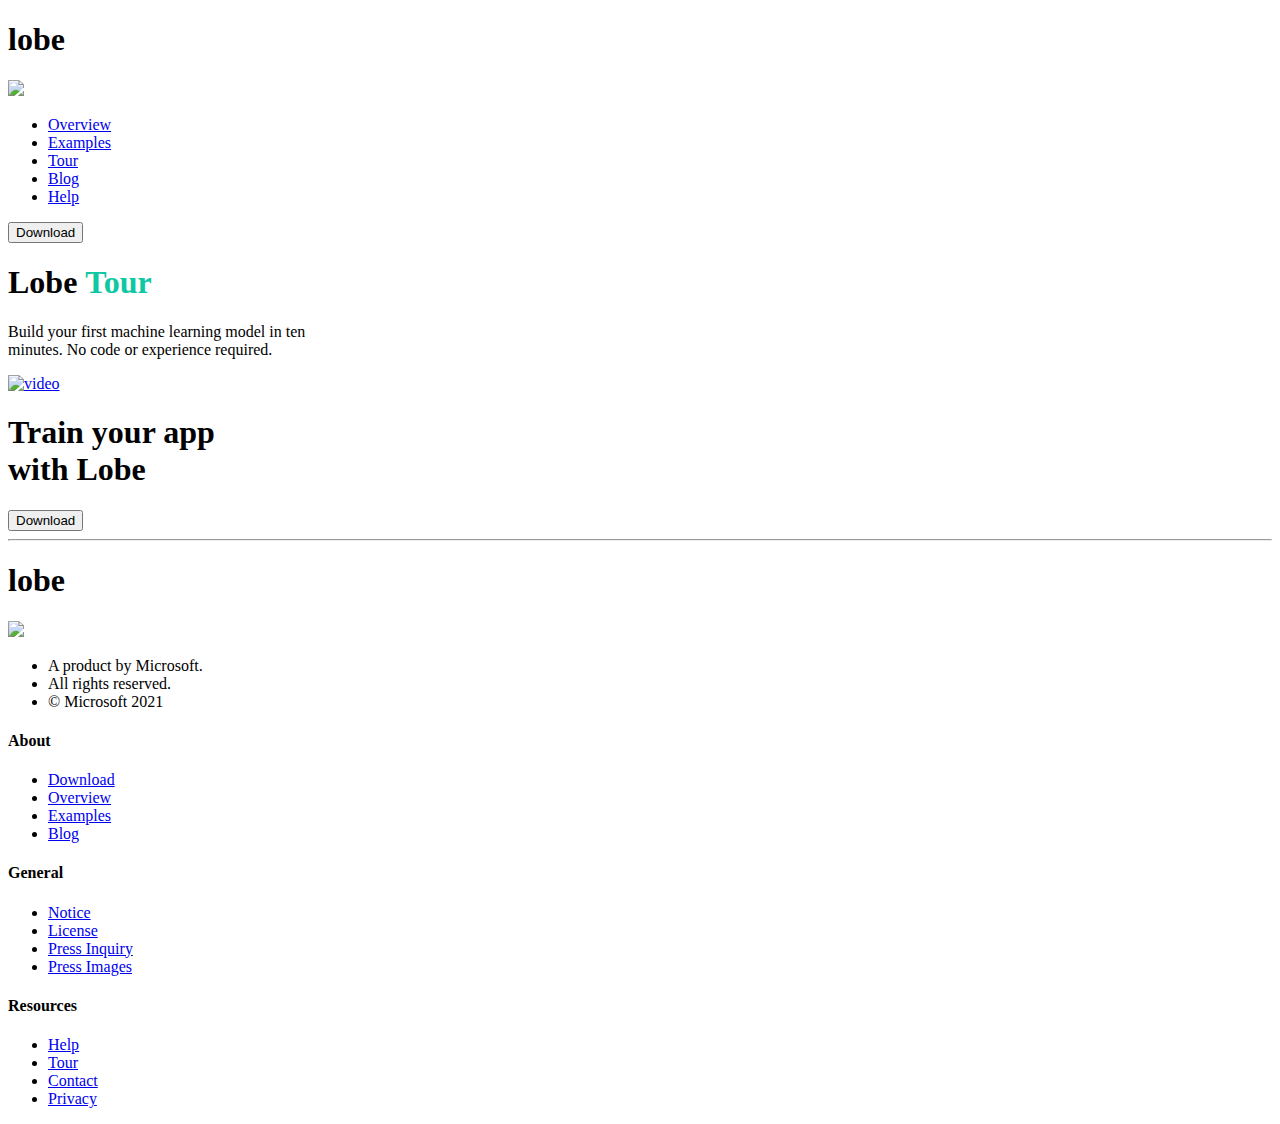
==== Test4/index.html @ ce8edf28 "Create index.html" ====
<!DOCTYPE html>
<html lang="en">

<head>
    <meta charset="UTF-8">
    <meta name="viewport" content="width=device-width, initial-scale=1.0">
    <title>Lobe Tour</title>
    <link rel="stylesheet" href="https://cdnjs.cloudflare.com/ajax/libs/font-awesome/6.4.0/css/all.min.css"
        integrity="sha512-iecdLmaskl7CVkqkXNQ/ZH/XLlvWZOJyj7Yy7tcenmpD1ypASozpmT/E0iPtmFIB46ZmdtAc9eNBvH0H/ZpiBw=="
        crossorigin="anonymous" referrerpolicy="no-referrer" />
    <link rel="stylesheet" href="styles.css" />
</head>

<body>
    <header>
        <nav class="header container">
            <div class="nav logo">
                <h1>lobe</h1>
                <img src="./images/logo1.png" />
            </div>
            <div class="nav_menu">
                <ul class="nav_list">
                    <li><a href="#">Overview</a></li>
                    <li><a href="#">Examples</a></li>
                    <li><a href="#">Tour</a></li>
                    <li><a href="#">Blog</a></li>
                    <li><a href="#">Help</a></li>
                </ul>
            </div>
            <div class="nav_btn">
                <button>Download</button>
            </div>
        </nav>
    </header>
    <main>
        <section class="about container">
            <div class="about_sec1">
                <h1>Lobe <strong style="color:#0ec8a3">Tour</strong></h1>
                <p>Build your first machine learning model in ten </br>minutes. No code or experience required.</p>
            </div>
            <div class="about_video">
                <a href="#"><img src="https://www.lobe.ai/assets/tour/Video.jpg" alt="video" /></a>
            </div>
            <div class="about_sec2">
                <h1>Train your app </br>with Lobe</h1>
                <button>Download</button>
            </div>
        </section>
        <hr />
    </main>
    <footer>
        <div class="footer container">
            <div class="footer1 box">
                <div class="logo">
                    <h1>lobe</h1>
                    <img src="./images/logo1.png" />
                </div>
                <ul>
                    <li>A product by Microsoft.</li>
                    <li>All rights reserved.</li>
                    <li>© Microsoft 2021</li>
                </ul>
            </div>
            <div class="footer2 box">
                <h4>About</h4>
                <ul>
                    <li><a href="#">Download</a></li>
                    <li><a href="#">Overview</a></li>
                    <li><a href="#">Examples</a></li>
                    <li><a href="#">Blog</a></li>
                </ul>
            </div>
            <div class="footer2 box">
                <h4>General</h4>
                <ul>
                    <li><a href="#">Notice</a></li>
                    <li><a href="#">License</a></li>
                    <li><a href="#">Press Inquiry</a></li>
                    <li><a href="#">Press Images</a></li>
                </ul>
            </div>
            <div class="footer2 box">
                <h4>Resources</h4>
                <ul>
                    <li><a href="#">Help</a></li>
                    <li><a href="#">Tour</a></li>
                    <li><a href="#">Contact</a></li>
                    <li><a href="#">Privacy</a></li>
                </ul>
            </div>
            <div class="social_link">
                <span><a href="#"><i class="fa-solid fa-comment"></i></a></span>
                <span><a href="#"><i class="fa-brands fa-twitter"></i></a></span>
                <span><a href="#"><i class="fa-brands fa-youtube"></i></a></span>
            </div>
        </div>
    </footer>
</body>

</html>
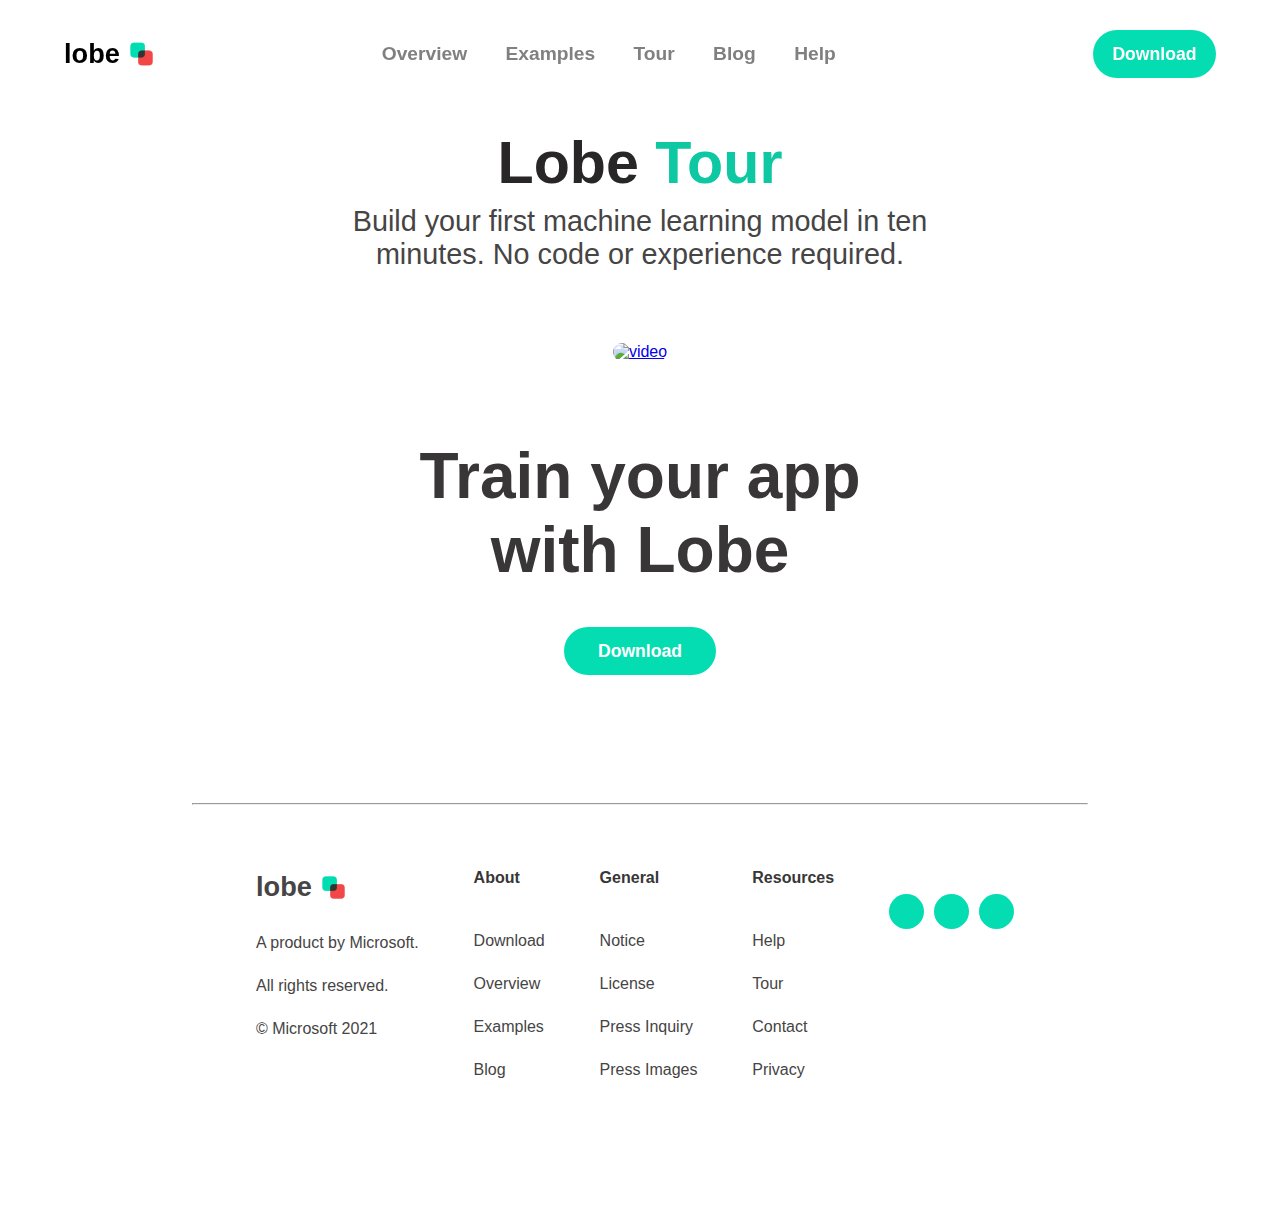
==== commit 20886c69: "Update index.html" ====
--- a/Test4/index.html
+++ b/Test4/index.html
@@ -16,7 +16,7 @@
         <nav class="header container">
             <div class="nav logo">
                 <h1>lobe</h1>
-                <img src="./images/logo1.png" />
+                <img src="./logo1.png" />
             </div>
             <div class="nav_menu">
                 <ul class="nav_list">
@@ -53,7 +53,7 @@
             <div class="footer1 box">
                 <div class="logo">
                     <h1>lobe</h1>
-                    <img src="./images/logo1.png" />
+                    <img src="./logo1.png" />
                 </div>
                 <ul>
                     <li>A product by Microsoft.</li>
--- a/Test4/styles.css
+++ b/Test4/styles.css
@@ -0,0 +1,158 @@
+:root{
+    --green:#04ddb2;
+    --white:white;
+    --text:rgb(56, 54, 54);
+    --para:rgb(70, 68, 68);
+}
+*{
+  margin: 0;
+  padding: 0;
+  box-sizing: border-box;
+}
+html{
+    font-family: sans-serif , 'Courier New', Courier, monospace ;
+    scroll-behavior: smooth;
+}
+.container{
+    max-width: 1600px;
+    margin: auto;
+}
+.header{
+    width: 100%;
+    height: 12vh;
+    position: fixed;
+    display: flex;
+    justify-content: space-between;
+    background-color: rgba(255, 255, 255, 0.95);  
+    padding: 0 4rem;
+    align-items: center;
+}
+.logo{
+   display: flex;
+   align-items: center;
+}
+.logo img{
+    width:2.7rem; 
+    height:2.7rem;
+}
+.logo h1{
+    font-size: 1.7rem;
+}
+.nav_list{
+   display: flex;
+ 
+}
+.nav_list li{
+    font-size: 1.2rem;
+    font-weight: 600;
+    list-style: none;
+    padding-right:2.4rem ;
+}
+.nav_list li a{
+    text-decoration: none;
+    color: gray;
+    transition: all 1s;
+}
+.nav_list li a:hover{
+    color: black;
+}
+ button{
+    width: 7.7rem;
+    height: 3rem;
+    background-color:var(--green) ;
+    border: none;
+    border-radius: 57px;
+    font-size: 1.1rem;
+    color:var(--white) ;
+    font-weight: 600;
+}
+.nav_btn button:hover{
+    height: 3.2rem;
+}
+button:hover{
+    background-color: #0ec8a3;
+    border-radius: 65px;
+}
+ .about{
+    text-align: center;
+    padding:8rem 0;
+ }
+ .about_sec1 h1{
+     font-size:3.7rem ;
+     color: rgb(40, 38, 38);
+     font-weight: 800;
+ }
+ .about_sec1 p{
+    font-size: 1.8rem;
+    color:var(--para) ;
+    padding:0.5rem 0 4.5rem;
+ }
+ .about_video img{  
+    width: 60%;
+    border-radius: 20px;
+    transition: all 1s;
+ }
+ .about_video img:hover{
+    box-shadow: 7px 15px 40px 11px #888888;
+ }
+ .about_sec2 h1{
+    padding:4.9rem 0 2.5rem;
+    font-size:4rem ;
+    color:var(--text) ;
+ }
+ .about_sec2 button{
+    width:9.5rem;
+ }
+ .about_sec2 button:hover{
+    width:9.9rem;
+ }
+ hr{
+    width: 70%;
+    margin: auto;
+ }
+ .footer{
+    width: 60%;
+    display: flex;
+    justify-content: space-between;
+    align-items: center;
+    padding: 4rem 0 9rem;
+ }
+ .footer1{
+    display: flex;
+    flex-direction: column;
+    color: var(--para);
+ }
+ .footer .logo{
+    margin-top: -45px;
+ }
+ .box ul{
+    list-style: none;
+ }
+ .footer2 h4{
+    color: var(--text);
+    padding-bottom: 20px;
+ }
+ .box ul li{
+    padding-top: 25px;
+ }
+ .box ul li a{
+    text-decoration: none;
+    color: var(--para);
+ }
+ .social_link{
+    display: flex;
+ }
+ .social_link span{
+    width: 35px;
+    height: 35px;
+    margin-top: -80px;
+    background-color: var(--green);
+    padding:5px 0 ;
+    text-align: center;
+    font-size: 1.3rem;
+    border-radius:50px ;
+    margin-right: 10px;
+ }
+ .social_link span a{
+    color: var(--white);
+ }